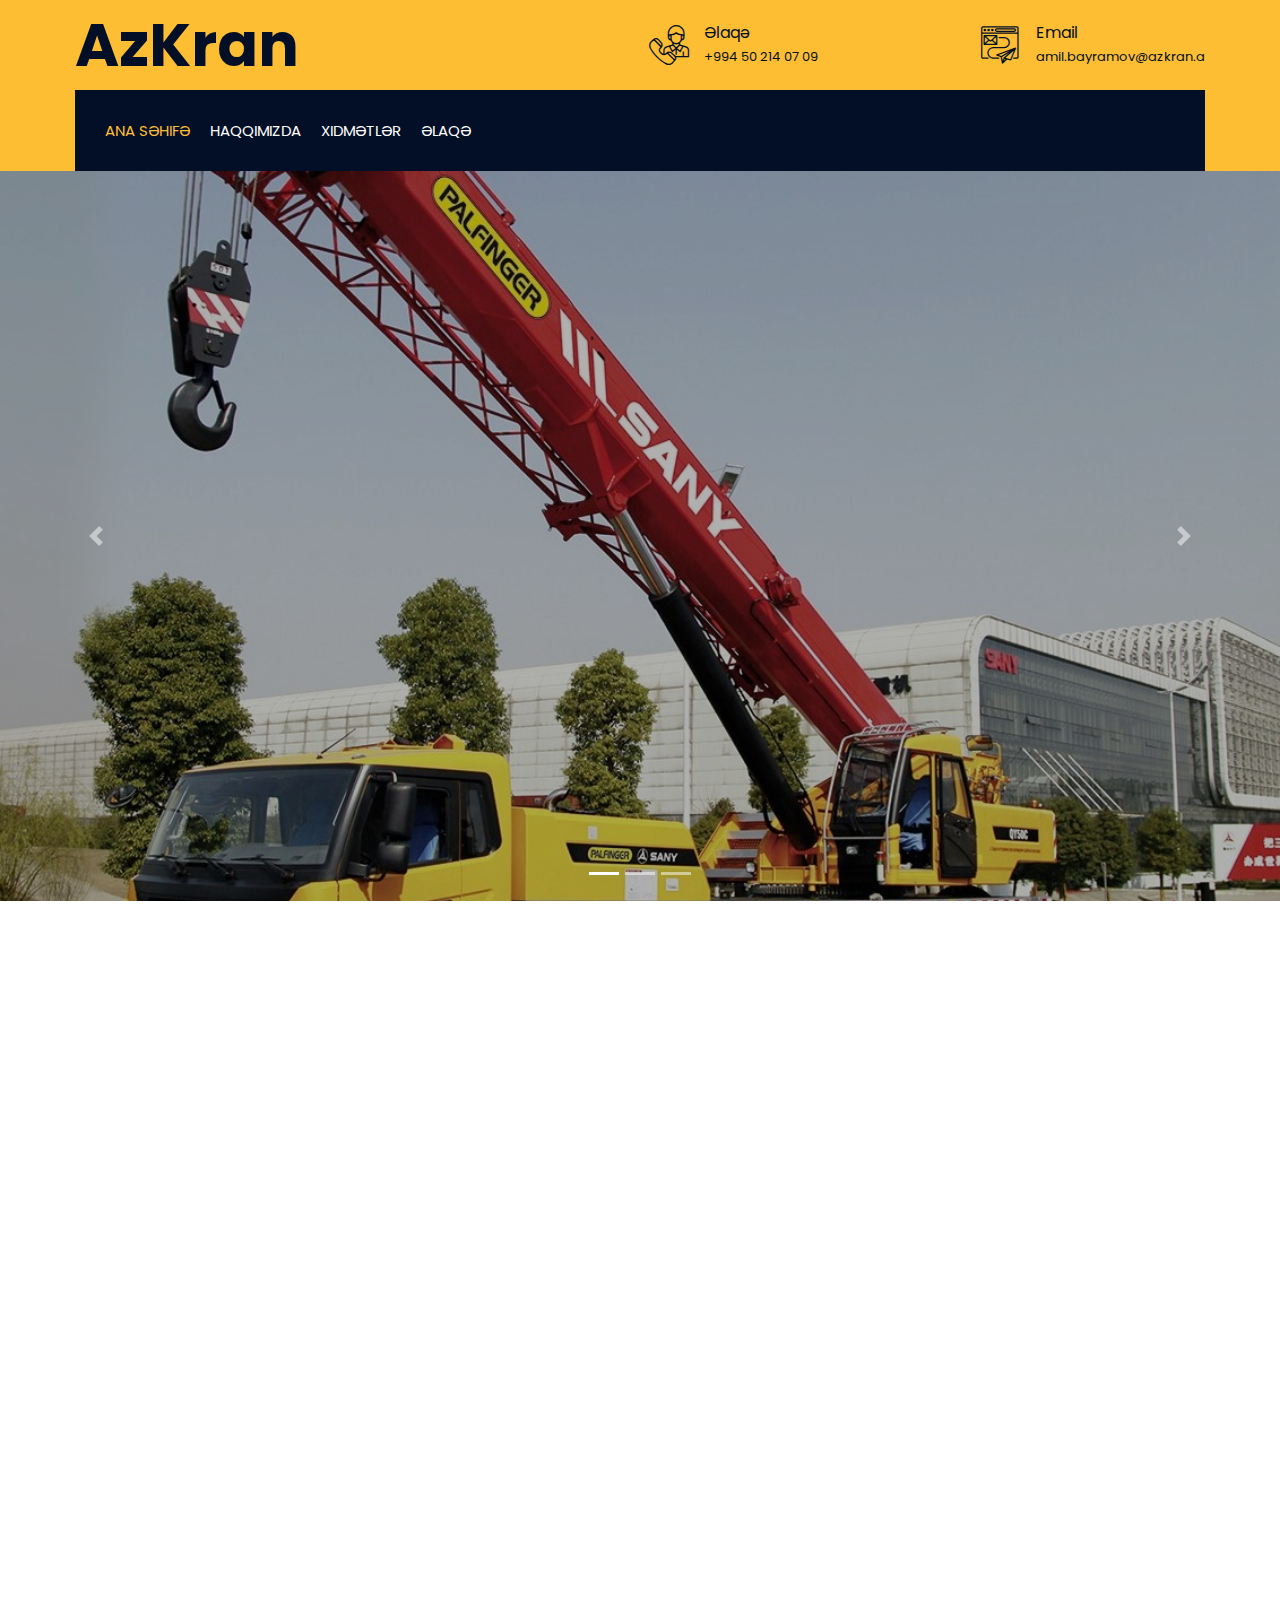
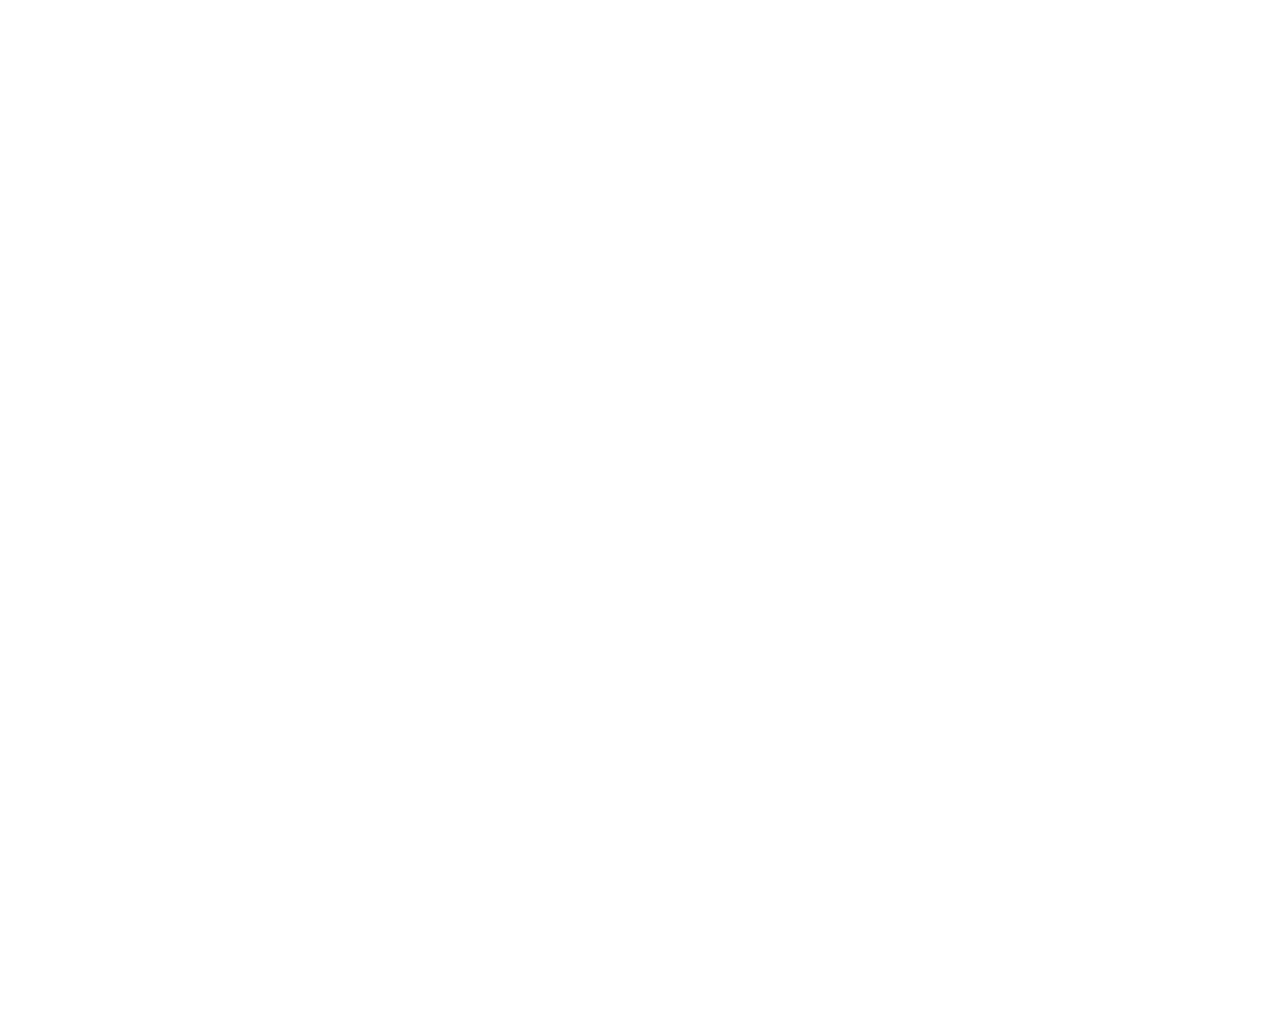
==== index.html @ 923ffbe2 "one and only commit" ====
<!DOCTYPE html>
<html lang="en">

<head>
    <meta charset="utf-8">
    <title>AzKran</title>
    <meta content="width=device-width, initial-scale=1.0" name="viewport">
    <meta content="Construction Company Website Template" name="keywords">
    <meta content="Construction Company Website Template" name="description">

    <!-- Favicon -->
    <link href="img/favicon.ico" rel="icon">

    <!-- Google Font -->
    <link href="https://fonts.googleapis.com/css2?family=Poppins:wght@100;200;300;400;500;600;700;800;900&display=swap"
        rel="stylesheet">

    <!-- CSS Libraries -->
    <link href="https://stackpath.bootstrapcdn.com/bootstrap/4.4.1/css/bootstrap.min.css" rel="stylesheet">
    <link href="https://cdnjs.cloudflare.com/ajax/libs/font-awesome/5.10.0/css/all.min.css" rel="stylesheet">
    <link href="lib/flaticon/font/flaticon.css" rel="stylesheet">
    <link href="lib/animate/animate.min.css" rel="stylesheet">
    <link href="lib/owlcarousel/assets/owl.carousel.min.css" rel="stylesheet">
    <link href="lib/lightbox/css/lightbox.min.css" rel="stylesheet">
    <link href="lib/slick/slick.css" rel="stylesheet">
    <link href="lib/slick/slick-theme.css" rel="stylesheet">

    <!-- Template Stylesheet -->
    <link href="css/style.css" rel="stylesheet">
</head>

<body>
    <div class="wrapper">
        <div class="top-bar">
            <div class="container-fluid">
                <div class="row align-items-center">
                    <div class="col-lg-4 col-md-12">
                        <div class="logo">
                            <a href="index.html">
                                <h1>AzKran</h1>
                            </a>
                        </div>
                    </div>
                    <div class="col-lg-8 col-md-7 d-none d-lg-block">
                        <div class="row">

                            <div class="col-6">
                                <div class="top-bar-item">
                                    <div class="top-bar-icon">
                                        <i class="flaticon-call"></i>
                                    </div>
                                    <div class="top-bar-text">
                                        <h3>Əlaqə</h3>
                                        <p>+994 50 214 07 09</p>
                                    </div>
                                </div>
                            </div>
                            <div class="col-6 ">
                                <div class="top-bar-item">
                                    <div class="top-bar-icon">
                                        <i class="flaticon-send-mail"></i>
                                    </div>
                                    <div class="top-bar-text">
                                        <h3>Email</h3>
                                        <p> amil.bayramov@azkran.a</p>
                                    </div>
                                </div>
                            </div>
                        </div>
                    </div>
                </div>
            </div>
        </div>
        <!-- Top Bar End -->

        <!-- Nav Bar Start -->
        <div class="nav-bar">
            <div class="container-fluid">
                <nav class="navbar navbar-expand-lg bg-dark navbar-dark">
                    <a href="#" class="navbar-brand">MENU</a>
                    <button type="button" class="navbar-toggler" data-toggle="collapse" data-target="#navbarCollapse">
                        <span class="navbar-toggler-icon"></span>
                    </button>

                    <div class="collapse navbar-collapse justify-content-between" id="navbarCollapse">
                        <div class="navbar-nav mr-auto">
                            <a href="index.html" class="nav-item nav-link active">Ana səhifə</a>
                            <a href="about.html" class="nav-item nav-link"> Haqqımızda</a>
                            <a href="service.html" class="nav-item nav-link">Xidmətlər</a>
                            <a href="contact.html" class="nav-item nav-link">Əlaqə</a>
                        </div>

                    </div>
                </nav>
            </div>
        </div>
        <!-- Nav Bar End -->


        <!-- Carousel Start -->
        <div id="carousel" class="carousel slide" data-ride="carousel">
            <ol class="carousel-indicators">
                <li data-target="#carousel" data-slide-to="0" class="active"></li>
                <li data-target="#carousel" data-slide-to="1"></li>
                <li data-target="#carousel" data-slide-to="2"></li>
            </ol>
            <div class="carousel-inner">
                <div class="carousel-item active">
                    <img src="img/sany-copy2.jpg" alt="Carousel Image">

                </div>

                <div class="carousel-item">
                    <img src="img/img21.jpg" alt="Carousel Image">

                </div>

                <div class="carousel-item">
                    <img src="img/img10(1).jpg" alt="Carousel Image">

                </div>
            </div>

            <a class="carousel-control-prev" href="#carousel" role="button" data-slide="prev">
                <span class="carousel-control-prev-icon" aria-hidden="true"></span>
                <span class="sr-only">Previous</span>
            </a>
            <a class="carousel-control-next" href="#carousel" role="button" data-slide="next">
                <span class="carousel-control-next-icon" aria-hidden="true"></span>
                <span class="sr-only">Next</span>
            </a>
        </div>
        <!-- Carousel End -->




        <!-- About Start -->
        <div class="about wow fadeInUp" data-wow-delay="0.1s">
            <div class="container">
                <div class="row align-items-center">
                    <div class="col-lg-5 col-md-6">
                        <div class="about-img">
                            <img src="img/img17(2).jpg" alt="Image">
                        </div>
                    </div>
                    <div class="col-lg-7 col-md-6">
                        <div class="section-header text-left">
                            <p>Welcome to Builderz</p>
                            <h2>25 Years Experience</h2>
                        </div>
                        <div class="about-text">
                            <p>
                                Lorem ipsum dolor sit amet, consectetur adipiscing elit. Phasellus nec pretium mi.
                                Curabitur facilisis ornare velit non vulputate. Aliquam metus tortor, auctor id gravida
                                condimentum, viverra quis sem.
                            </p>
                            <p>
                                Lorem ipsum dolor sit amet, consectetur adipiscing elit. Phasellus nec pretium mi.
                                Curabitur facilisis ornare velit non vulputate. Aliquam metus tortor, auctor id gravida
                                condimentum, viverra quis sem. Curabitur non nisl nec nisi scelerisque maximus. Aenean
                                consectetur convallis porttitor. Aliquam interdum at lacus non blandit.
                            </p>
                            <a class="btn" href="">Learn More</a>
                        </div>
                    </div>
                </div>
            </div>
        </div>

        <!-- Testimonial Start -->
        <div class="testimonial wow fadeIn" data-wow-delay="0.1s">
            <div class="container">
                <div class="row">
                    <div class="col-12">
                        <div class="testimonial-slider-nav">

                            <div class="slider-nav"><img src="img/images(5).jfif" alt="Testimonial"></div>
                            <div class="slider-nav"><img src="img/images(6).jfif" alt="Testimonial"></div>
                            <div class="slider-nav"><img src="img/img7(1).jpg" alt="Testimonial"></div>
                            <div class="slider-nav"><img src="img/img8.jfif" alt="Testimonial"></div>
                        </div>
                    </div>
                </div>
                <div class="row">
                    <div class="col-12">
                        <div class="testimonial-slider">

                            <div class="slider-item">
                                <h3>Customer Name</h3>
                                <h4>profession</h4>
                                <p>Lorem ipsum dolor sit amet, consectetur adipiscing elit. Phasellus nec pretium mi.
                                    Curabitur facilisis ornare velit non vulputate. Aliquam metus tortor, auctor id
                                    gravida condimentum, viverra quis sem. Curabitur non nisl nec nisi scelerisque
                                    maximus.</p>
                            </div>
                            <div class="slider-item">
                                <h3>Customer Name</h3>
                                <h4>profession</h4>
                                <p>Lorem ipsum dolor sit amet, consectetur adipiscing elit. Phasellus nec pretium mi.
                                    Curabitur facilisis ornare velit non vulputate. Aliquam metus tortor, auctor id
                                    gravida condimentum, viverra quis sem. Curabitur non nisl nec nisi scelerisque
                                    maximus.</p>
                            </div>
                            <div class="slider-item">
                                <h3>Customer Name</h3>
                                <h4>profession</h4>
                                <p>Lorem ipsum dolor sit amet, consectetur adipiscing elit. Phasellus nec pretium mi.
                                    Curabitur facilisis ornare velit non vulputate. Aliquam metus tortor, auctor id
                                    gravida condimentum, viverra quis sem. Curabitur non nisl nec nisi scelerisque
                                    maximus.</p>
                            </div>
                            <div class="slider-item">
                                <h3>Customer Name</h3>
                                <h4>profession</h4>
                                <p>Lorem ipsum dolor sit amet, consectetur adipiscing elit. Phasellus nec pretium mi.
                                    Curabitur facilisis ornare velit non vulputate. Aliquam metus tortor, auctor id
                                    gravida condimentum, viverra quis sem. Curabitur non nisl nec nisi scelerisque
                                    maximus.</p>
                            </div>
                        </div>
                    </div>
                </div>
            </div>
        </div>
        <!-- Testimonial End -->


        <!-- Footer Start -->
        <div class="footer wow fadeIn" data-wow-delay="0.3s">
            <div class="container">
                <div class="row">
                    <div class="col-md-6 col-lg-6">
                        <div class="footer-contact">
                            <h2>Office Contact</h2>
                            <p><i class="fa fa-map-marker-alt"></i> Ünvan: Albert Aqarunov 7. Baku office centre</p>
                            <p><i class="fa fa-phone-alt"></i> +994 50 214 07 09</p>
                            <p><i class="fa fa-envelope"></i>amil.bayramov@azkran.az</p>
                            <div class="footer-social">
                                <a href=""><i class="fab fa-facebook-f"></i></a>
                                <a href=""><i class="fab fa-instagram"></i></a>
                            </div>
                        </div>
                    </div>

                </div>
            </div>

            <div class="container copyright">
                <div class="row">
                    <div class="col-12">
                        <p style="color: #030f27;" class=" d-flex justify-content-center info text mt-4">© Azkran - 2021
                        </p>
                    </div>

                </div>
            </div>
        </div>
        <!-- Footer End -->

        <a href="#" class="back-to-top"><i class="fa fa-chevron-up"></i></a>
    </div>

    <!-- JavaScript Libraries -->
    <script src="https://code.jquery.com/jquery-3.4.1.min.js"></script>
    <script src="https://stackpath.bootstrapcdn.com/bootstrap/4.4.1/js/bootstrap.bundle.min.js"></script>
    <script src="lib/easing/easing.min.js"></script>
    <script src="lib/wow/wow.min.js"></script>
    <script src="lib/owlcarousel/owl.carousel.min.js"></script>
    <script src="lib/isotope/isotope.pkgd.min.js"></script>
    <script src="lib/lightbox/js/lightbox.min.js"></script>
    <script src="lib/waypoints/waypoints.min.js"></script>
    <script src="lib/counterup/counterup.min.js"></script>
    <script src="lib/slick/slick.min.js"></script>

    <!-- Template Javascript -->
    <script src="js/main.js"></script>
</body>

</html>
---- lib/flaticon/font/flaticon.css ----
/*
  	Flaticon icon font: Flaticon
  	Creation date: 23/08/2020 07:24
  	*/

@font-face {
  font-family: "Flaticon";
  src: url("./Flaticon.eot");
  src: url("./Flaticon.eot?#iefix") format("embedded-opentype"),
       url("./Flaticon.woff2") format("woff2"),
       url("./Flaticon.woff") format("woff"),
       url("./Flaticon.ttf") format("truetype"),
       url("./Flaticon.svg#Flaticon") format("svg");
  font-weight: normal;
  font-style: normal;
}

@media screen and (-webkit-min-device-pixel-ratio:0) {
  @font-face {
    font-family: "Flaticon";
    src: url("./Flaticon.svg#Flaticon") format("svg");
  }
}

[class^="flaticon-"]:before, [class*=" flaticon-"]:before,
[class^="flaticon-"]:after, [class*=" flaticon-"]:after {   
  font-family: Flaticon;
        font-size: 20px;
font-style: normal;
margin-left: 20px;
}

.flaticon-concrete:before { content: "\f100"; }
.flaticon-worker:before { content: "\f101"; }
.flaticon-measure:before { content: "\f102"; }
.flaticon-building:before { content: "\f103"; }
.flaticon-brush:before { content: "\f104"; }
.flaticon-crane:before { content: "\f105"; }
.flaticon-call:before { content: "\f106"; }
.flaticon-calendar:before { content: "\f107"; }
.flaticon-send-mail:before { content: "\f108"; }
.flaticon-address:before { content: "\f109"; }
---- css/style.css ----
/*******************************/
/********* General CSS *********/
/*******************************/
body {
    color: #666666;
    background: #dddddd;
    font-family: 'Poppins', sans-serif;
    font-weight: 400;
}

h1,
h2, 
h3, 
h4,
h5, 
h6 {
    color: #030f27;
}

a {
    color: #666666;
    transition: .3s;
}

a:hover,
a:active,
a:focus {
    color: #fdbe33;
    outline: none;
    text-decoration: none;
}

.btn:focus {
    box-shadow: none;
}

.wrapper {
    position: relative;
    width: 100%;
    max-width: 1366px;
    margin: 0 auto;
    background: #ffffff;
}

.back-to-top {
    position: fixed;
    display: none;
    background: #fdbe33;
    color: #121518;
    width: 44px;
    height: 44px;
    text-align: center;
    line-height: 1;
    font-size: 22px;
    right: 15px;
    bottom: 15px;
    transition: background 0.5s;
    z-index: 9;
}

.back-to-top:hover {
    color: #fdbe33;
    background: #121518;
}

.back-to-top i {
    padding-top: 10px;
}

.btn {
    transition: .3s;
}


/**********************************/
/********** Top Bar CSS ***********/
/**********************************/
.top-bar {
    position: relative;
    height: 90px;
    background: #fdbe33;
}

.top-bar .logo {
    padding: 15px 0;
    text-align: left;
    overflow: hidden;
}

.top-bar .logo h1 {
    margin: 0;
    color: #030f27;
    font-size: 60px;
    line-height: 60px;
    font-weight: 700;
}

.top-bar .logo img {
    max-width: 100%;
    max-height: 60px;
}

.top-bar .top-bar-item {
    display: flex;
    align-items: center;
    justify-content: flex-end;
}

.top-bar .top-bar-icon {
    width: 40px;
    display: flex;
    align-items: center;
    justify-content: center;
}

.top-bar .top-bar-icon [class^="flaticon-"]::before {
    margin: 0;
    color: #030f27;
    font-size: 40px;
}

.top-bar .top-bar-text {
    padding-left: 15px;
}

.top-bar .top-bar-text h3 {
    margin: 0 0 5px 0;
    color: #030f27;
    font-size: 16px;
    font-weight: 400;
}

.top-bar .top-bar-text p {
    margin: 0;
    color: #030f27;
    font-size: 13px;
    font-weight: 400;
}

@media (min-width: 992px) {
    .top-bar {
        padding: 0 60px;
    }
}

@media (max-width: 991.98px) {
    .top-bar .logo {
        text-align: center;
    }
}


/**********************************/
/*********** Nav Bar CSS **********/
/**********************************/
.nav-bar {
    position: relative;
    background: #fdbe33;
    transition: .3s;
}

.nav-bar .container-fluid {
    padding: 0;
}

.nav-bar.nav-sticky {
    position: fixed;
    top: 0;
    width: 100%;
    max-width: 1366px;
    box-shadow: 0 2px 5px rgba(0, 0, 0, .3);
    z-index: 999;
}

.nav-bar .navbar {
    height: 100%;
    background: #030f27 !important;
}

.navbar-dark .navbar-nav .nav-link,
.navbar-dark .navbar-nav .nav-link:focus,
.navbar-dark .navbar-nav .nav-link:hover,
.navbar-dark .navbar-nav .nav-link.active {
    padding: 10px 10px 8px 10px;
    color: #ffffff;
}

.navbar-dark .navbar-nav .nav-link:hover,
.navbar-dark .navbar-nav .nav-link.active {
    color: #fdbe33;
    transition: none;
}

.nav-bar .dropdown-menu {
    margin-top: 0;
    border: 0;
    border-radius: 0;
    background: #f8f9fa;
}

.nav-bar .btn {
    color: #ffffff;
    border: 2px solid #ffffff;
    border-radius: 0;
}

.nav-bar .btn:hover {
    color: #030f27;
    background: #fdbe33;
    border-color: #fdbe33;
}

@media (min-width: 992px) {
    .nav-bar {
        padding: 0 75px;
    }
    
    .nav-bar.nav-sticky {
        padding: 0;
    }
    
    .nav-bar .navbar {
        padding: 20px;
    }
    
    .nav-bar .navbar-brand {
        display: none;
    }
    
    .nav-bar a.nav-link {
        padding: 8px 15px;
        font-size: 15px;
        text-transform: uppercase;
    }
}

@media (max-width: 991.98px) {
    .nav-bar .navbar {
        padding: 15px;
    }
    
    .nav-bar a.nav-link {
        padding: 5px;
    }
    
    .nav-bar .dropdown-menu {
        box-shadow: none;
    }
    
    .nav-bar .btn {
        display: none;
    }
}


/*******************************/
/******** Carousel CSS *********/
/*******************************/
.carousel {
    position: relative;
    width: 100%;
    height: calc(100vh - 170px);
    min-height: 400px;
    margin: 0 auto;
    text-align: center;
    overflow: hidden;
}

.carousel .carousel-inner,
.carousel .carousel-item {
    position: relative;
    width: 100%;
    height: 100%;
}

.carousel .carousel-item img {
    width: 100%;
    height: 100%;
    object-fit: cover;
}

.carousel .carousel-item::after {
    position: absolute;
    content: "";
    width: 100%;
    height: 100%;
    top: 0;
    left: 0;
    background: rgba(0, 0, 0, .3);
    z-index: 1;
}

.carousel .carousel-caption {
    position: absolute;
    top: 0;
    bottom: 0;
    display: flex;
    align-items: center;
    justify-content: center;
    flex-direction: column;
    height: calc(100vh - 170px);
    min-height: 400px;
}

.carousel .carousel-caption p {
    color: #ffffff;
    font-size: 30px;
    margin-bottom: 15px;
    letter-spacing: 1px;
}

.carousel .carousel-caption h1 {
    color: #ffffff;
    font-size: 60px;
    font-weight: 700;
    margin-bottom: 35px;
}

.carousel .carousel-caption .btn {
    padding: 15px 35px;
    font-size: 18px;
    font-weight: 500;
    letter-spacing: 1px;
    text-transform: uppercase;
    color: #ffffff;
    background: transparent;
    border: 2px solid #ffffff;
    border-radius: 0;
    transition: .3s;
}

.carousel .carousel-caption .btn:hover {
    color: #030f27;
    background: #fdbe33;
    border-color: #fdbe33;
}

@media (max-width: 767.98px) {
    .carousel .carousel-caption h1 {
        font-size: 40px;
        font-weight: 700;
    }
    
    .carousel .carousel-caption p {
        font-size: 20px;
    }
    
    .carousel .carousel-caption .btn {
        padding: 12px 30px;
        font-size: 18px;
        font-weight: 500;
        letter-spacing: 0;
    }
}

@media (max-width: 575.98px) {
    .carousel .carousel-caption h1 {
        font-size: 30px;
        font-weight: 500;
    }
    
    .carousel .carousel-caption p {
        font-size: 16px;
    }
    
    .carousel .carousel-caption .btn {
        padding: 10px 25px;
        font-size: 16px;
        font-weight: 400;
        letter-spacing: 0;
    }
}

.carousel .animated {
    -webkit-animation-duration: 1.5s;
    animation-duration: 1.5s;
}


/*******************************/
/******* Page Header CSS *******/
/*******************************/
.page-header {
    position: relative;
    margin-bottom: 45px;
    padding: 90px 0;
    text-align: center;
    background: #fdbe33;
}

.page-header h2 {
    position: relative;
    color: #030f27;
    font-size: 60px;
    font-weight: 700;
    margin-bottom: 20px;
    padding-bottom: 5px;
}

.page-header h2::after {
    position: absolute;
    content: "";
    width: 100px;
    height: 2px;
    left: calc(50% - 50px);
    bottom: 0;
    background: #030f27;
}

.page-header a {
    position: relative;
    padding: 0 12px;
    font-size: 22px;
    color: #030f27;
}

.page-header a:hover {
    color: #ffffff;
}

.page-header a::after {
    position: absolute;
    content: "/";
    width: 8px;
    height: 8px;
    top: -2px;
    right: -7px;
    text-align: center;
    color: #121518;
}

.page-header a:last-child::after {
    display: none;
}

@media (max-width: 991.98px) {
    .page-header {
        padding: 60px 0;
    }
    
    .page-header h2 {
        font-size: 45px;
    }
    
    .page-header a {
        font-size: 20px;
    }
}

@media (max-width: 767.98px) {
    .page-header {
        padding: 45px 0;
    }
    
    .page-header h2 {
        font-size: 35px;
    }
    
    .page-header a {
        font-size: 18px;
    }
}


/*******************************/
/******* Section Header ********/
/*******************************/
.section-header {
    position: relative;
    width: 100%;
    margin-bottom: 45px;
}

.section-header p {
    color: #fdbe33;
    font-size: 18px;
    font-weight: 600;
    margin-bottom: 5px;
}

.section-header h2 {
    margin: 0;
    position: relative;
    font-size: 50px;
    font-weight: 700;
}

@media (max-width: 767.98px) {
    .section-header h2 {
        font-size: 30px;
    }
}


/*******************************/
/********* Feature CSS *********/
/*******************************/
.feature {
    position: relative;
    margin-bottom: 45px;
}

.feature .col-md-12 {
    background: #030f27;
}
    
.feature .col-md-12:nth-child(2n) {
    color: #030f27;
    background: #fdbe33;
}

.feature .feature-item {
    min-height: 250px;
    padding: 30px;
    display: flex;
    align-items: center;
    justify-content: flex-start;
}

.feature .feature-icon {
    position: relative;
    width: 60px;
    display: flex;
    align-items: center;
    justify-content: center;
}

.feature .feature-icon::before {
    position: absolute;
    content: "";
    width: 80px;
    height: 80px;
    top: -20px;
    left: -10px;
    border: 2px dotted #ffffff;
    border-radius: 60px;
    z-index: 1;
}

.feature .feature-icon::after {
    position: absolute;
    content: "";
    width: 79px;
    height: 79px;
    top: -18px;
    left: -9px;
    background: #030f27;
    border-radius: 60px;
    z-index: 2;
}

.feature .col-md-12:nth-child(2n) .feature-icon::after {
    background: #fdbe33;
}

.feature .feature-icon [class^="flaticon-"]::before {
    position: relative;
    margin: 0;
    color: #fdbe33;
    font-size: 60px;
    line-height: 60px;
    z-index: 3;
}

.feature .feature-text {
    padding-left: 30px;
}

.feature .feature-text h3 {
    margin: 0 0 10px 0;
    color: #fdbe33;
    font-size: 25px;
    font-weight: 600;
}

.feature .feature-text p {
    margin: 0;
    color: #fdbe33;
    font-size: 18px;
    font-weight: 400;
}

.feature .col-md-12:nth-child(2n) [class^="flaticon-"]::before,
.feature .col-md-12:nth-child(2n) h3,
.feature .col-md-12:nth-child(2n) p {
    color: #030f27;
}


/*******************************/
/********** About CSS **********/
/*******************************/
.about {
    position: relative;
    width: 100%;
    padding: 45px 0;
}

.about .section-header {
    margin-bottom: 30px;
}

.about .about-img {
    position: relative;
    height: 100%;
}

.about .about-img img {
    width: 100%;
    height: 100%;
    object-fit: cover;
}

.about .about-text p {
    font-size: 16px;
}

.about .about-text a.btn {
    position: relative;
    margin-top: 15px;
    padding: 15px 35px;
    font-size: 16px;
    font-weight: 500;
    letter-spacing: 1px;
    color: #030f27;
    border-radius: 0;
    background: #fdbe33;
    transition: .3s;
}

.about .about-text a.btn:hover {
    color: #fdbe33;
    background: #030f27;
}

@media (max-width: 767.98px) {
    .about .about-img {
        margin-bottom: 30px;
        height: auto;
    }
}


/*******************************/
/********** Fact CSS ***********/
/*******************************/
.fact {
    position: relative;
    width: 100%;
    padding: 45px 0;
}

.fact .col-6 {
    display: flex;
    align-items: flex-start;
}

.fact .fact-icon {
    position: relative;
    margin: 7px 15px 0 15px;
    width: 60px;
    display: flex;
    align-items: center;
    justify-content: center;
}

.fact .fact-icon [class^="flaticon-"]::before {
    margin: 0;
    font-size: 60px;
    line-height: 60px;
    background-image: linear-gradient(#ffffff, #fdbe33);
    -webkit-background-clip: text;
    -webkit-text-fill-color: transparent;
}

.fact .fact-right .fact-icon [class^="flaticon-"]::before {
    background-image: linear-gradient(#ffffff, #030f27);
}

.fact .fact-left,
.fact .fact-right {
    padding-top: 60px;
    padding-bottom: 60px;
}

.fact .fact-text h2 {
    font-size: 35px;
    font-weight: 700;
}

.fact .fact-text p {
    margin: 0;
    font-size: 16px;
    font-weight: 600;
    text-transform: uppercase;
}

.fact .fact-left {
    color: #fdbe33;
    background: #030f27;
}

.fact .fact-right {
    color: #030f27;
    background: #fdbe33;
}

.fact .fact-left h2 {
    color: #fdbe33;
}


/*******************************/
/********* Service CSS *********/
/*******************************/
.service {
    position: relative;
    width: 100%;
    padding: 45px 0 15px 0;
}

.service .service-item {
    position: relative;
    width: 100%;
    text-align: center;
    margin-bottom: 30px;
}

.service .service-img {
    position: relative;
    overflow: hidden;
}

.service .service-img img {
    width: 100%;
}

.service .service-overlay {
    position: absolute;
    width: 100%;
    height: 100%;
    top: 0;
    left: 0;
    padding: 30px;
    display: flex;
    align-items: center;
    justify-content: center;
    background: rgba(3, 15, 39, .7);
    transition: .5s;
    opacity: 0;
}

.service .service-item:hover .service-overlay {
    opacity: 1;
}

.service .service-overlay p {
    margin: 0;
    color: #ffffff;
}

.service .service-text {
    display: flex;
    align-items: center;
    height: 60px;
    background: #030f27;
    overflow: hidden;
    white-space: nowrap;
    text-overflow: ellipsis;
}

.service .service-text h3 {
    margin: 0;
    padding: 0 15px 0 25px;
    width: calc(100% - 60px);
    font-size: 20px;
    font-weight: 700;
    color: #fdbe33;
    text-align: left;
    overflow: hidden;
    white-space: nowrap;
    text-overflow: ellipsis;
}

.service .service-item a.btn {
    width: 60px;
    height: 60px;
    padding: 3px 0 0 3px;
    display: flex;
    align-items: center;
    justify-content: center;
    font-size: 60px;
    line-height: 60px;
    font-weight: 100;
    color: #030f27;
    background: #fdbe33;
    border-radius: 0;
    transition: .3s;
}

.service .service-item:hover a.btn {
    color: #ffffff;
}


/*******************************/
/********** Video CSS **********/
/*******************************/
.video {
    position: relative;
    margin: 45px 0;
    height: 100%;
    min-height: 500px;
    background: linear-gradient(rgba(3, 15, 39, .9), rgba(3, 15, 39, .9)), url(../img/carousel-1.jpg);
    background-attachment: fixed;
    background-position: center;
    background-repeat: no-repeat;
    background-size: cover;
}

.video .btn-play {
    position: absolute;
    z-index: 1;
    top: 50%;
    left: 50%;
    transform: translateX(-50%) translateY(-50%);
    box-sizing: content-box;
    display: block;
    width: 32px;
    height: 44px;
    border-radius: 50%;
    border: none;
    outline: none;
    padding: 18px 20px 18px 28px;
}

.video .btn-play:before {
    content: "";
    position: absolute;
    z-index: 0;
    left: 50%;
    top: 50%;
    transform: translateX(-50%) translateY(-50%);
    display: block;
    width: 100px;
    height: 100px;
    background: #fdbe33;
    border-radius: 50%;
    animation: pulse-border 1500ms ease-out infinite;
}

.video .btn-play:after {
    content: "";
    position: absolute;
    z-index: 1;
    left: 50%;
    top: 50%;
    transform: translateX(-50%) translateY(-50%);
    display: block;
    width: 100px;
    height: 100px;
    background: #fdbe33;
    border-radius: 50%;
    transition: all 200ms;
}

.video .btn-play:hover:after {
    background-color: darken(#fdbe33, 10%);
}

.video .btn-play img {
    position: relative;
    z-index: 3;
    max-width: 100%;
    width: auto;
    height: auto;
}

.video .btn-play span {
    display: block;
    position: relative;
    z-index: 3;
    width: 0;
    height: 0;
    border-left: 32px solid #030f27;
    border-top: 22px solid transparent;
    border-bottom: 22px solid transparent;
}

@keyframes pulse-border {
  0% {
    transform: translateX(-50%) translateY(-50%) translateZ(0) scale(1);
    opacity: 1;
  }
  100% {
    transform: translateX(-50%) translateY(-50%) translateZ(0) scale(1.5);
    opacity: 0;
  }
}

#videoModal .modal-dialog {
    position: relative;
    max-width: 800px;
    margin: 60px auto 0 auto;
}

#videoModal .modal-body {
    position: relative;
    padding: 0px;
}

#videoModal .close {
    position: absolute;
    width: 30px;
    height: 30px;
    right: 0px;
    top: -30px;
    z-index: 999;
    font-size: 30px;
    font-weight: normal;
    color: #ffffff;
    background: #000000;
    opacity: 1;
}


/*******************************/
/*********** Team CSS **********/
/*******************************/
.team {
    position: relative;
    width: 100%;
    padding: 45px 0 15px 0;
}

.team .team-item {
    position: relative;
    margin-bottom: 30px;
    overflow: hidden;
}

.team .team-img {
    position: relative;
}

.team .team-img img {
    width: 100%;
}

.team .team-text {
    position: relative;
    padding: 25px 15px;
    text-align: center;
    background: #030f27;
    transition: .5s;
}

.team .team-text h2 {
    font-size: 20px;
    font-weight: 600;
    color: #fdbe33;
    transition: .5s;
}

.team .team-text p {
    margin: 0;
    color: #ffffff;
}

.team .team-item:hover .team-text {
    background: #fdbe33;
}

.team .team-item:hover .team-text h2 {
    color: #030f27;
    letter-spacing: 1px;
}

.team .team-social {
    position: absolute;
    width: 100px;
    top: 0;
    left: -50px;
    display: flex;
    flex-direction: column;
    font-size: 0;
}

.team .team-social a {
    position: relative;
    left: 0;
    width: 50px;
    height: 50px;
    display: flex;
    align-items: center;
    justify-content: center;
    font-size: 18px;
    color: #ffffff;
}

.team .team-item:hover .team-social a:first-child {
    background: #00acee;
    left: 50px;
    transition: .3s 0s;
}

.team .team-item:hover .team-social a:nth-child(2) {
    background: #3b5998;
    left: 50px;
    transition: .3s .1s;
}

.team .team-item:hover .team-social a:nth-child(3) {
    background: #0e76a8;
    left: 50px;
    transition: .3s .2s;
}

.team .team-item:hover .team-social a:nth-child(4) {
    background: #3f729b;
    left: 50px;
    transition: .3s .3s;
}


/*******************************/
/*********** FAQs CSS **********/
/*******************************/
.faqs {
    position: relative;
    width: 100%;
    padding: 45px 0;
}

.faqs .row {
    position: relative;
}

.faqs .row::after {
    position: absolute;
    content: "";
    width: 1px;
    height: 100%;
    top: 0;
    left: calc(50% - .5px);
    background: #fdbe33;
}

.faqs #accordion-1 {
    padding-right: 15px;
}

.faqs #accordion-2 {
    padding-left: 15px;
}

@media(max-width: 767.98px) {
    .faqs .row::after {
        display: none;
    }
    
    .faqs #accordion-1,
    .faqs #accordion-2 {
        padding: 0;
    }
    
    .faqs #accordion-2 {
        padding-top: 15px;
    }
}

.faqs .card {
    margin-bottom: 15px;
    border: none;
    border-radius: 0;
}

.faqs .card:last-child {
    margin-bottom: 0;
}

.faqs .card-header {
    padding: 0;
    border: none;
    background: #ffffff;
}

.faqs .card-header a {
    display: block;
    padding: 10px 25px;
    width: 100%;
    color: #121518;
    font-size: 16px;
    line-height: 40px;
    border: 1px solid rgba(0, 0, 0, .1);
    transition: .5s;
}

.faqs .card-header [data-toggle="collapse"][aria-expanded="true"] {
    background: #fdbe33;
}

.faqs .card-header [data-toggle="collapse"]:after {
    font-family: 'font Awesome 5 Free';
    content: "\f067";
    float: right;
    color: #fdbe33;
    font-size: 12px;
    font-weight: 900;
    transition: .5s;
}

.faqs .card-header [data-toggle="collapse"][aria-expanded="true"]:after {
    font-family: 'font Awesome 5 Free';
    content: "\f068";
    float: right;
    color: #030f27;
    font-size: 12px;
    font-weight: 900;
    transition: .5s;
}

.faqs .card-body {
    padding: 20px 25px;
    font-size: 16px;
    background: #ffffff;
    border: 1px solid rgba(0, 0, 0, .1);
    border-top: none;
}


/*******************************/
/******* Testimonial CSS *******/
/*******************************/
.testimonial {
    position: relative;
    margin: 45px 0;
    padding: 90px 0;
    text-align: center;
    background: linear-gradient(rgba(3, 15, 39, .9), rgba(3, 15, 39, .9)), url(../img/carousel-1.jpg);
    background-attachment: fixed;
    background-position: center;
    background-repeat: no-repeat;
    background-size: cover;
}

.testimonial .container {
    max-width: 760px;
}

.about-page .testimonial {
    padding-bottom: 90px;
}

.testimonial .testimonial-slider-nav {
    position: relative;
    width: 300px;
    margin: 0 auto;
}

.testimonial .testimonial-slider-nav .slick-slide {
    position: relative;
    opacity: 0;
    transition: .5s;
}

.testimonial .testimonial-slider-nav .slick-active {
    opacity: 1;
    transform: scale(1.3);
}

.testimonial .testimonial-slider-nav .slick-center {
    transform: scale(1.8);
    z-index: 1;
}

.testimonial .testimonial-slider-nav .slick-slide img {
    position: relative;
    display: block;
    margin-top: 37px;
    width: 100%;
    height: auto;
    border-radius: 100px;
}

.testimonial .testimonial-slider {
    position: relative;
    margin-top: 15px;
    padding-top: 50px;
}

.testimonial .testimonial-slider::before {
    position: absolute;
    content: "";
    width: 60px;
    height: 50px;
    top: 0;
    left: calc(50% - 30px);
    background: url(../img/quote.png) top center no-repeat;
}

.testimonial .testimonial-slider h3 {
    color: #fdbe33;
    font-size: 22px;
    font-weight: 700;
}

.testimonial .testimonial-slider h4 {
    font-size: 14px;
    font-weight: 300;
    color: #ffffff;
    font-style: italic;
    margin-bottom: 10px;
}

.testimonial .testimonial-slider p {
    color: #ffffff;
    font-size: 16px;
    font-weight: 300;
    margin: 0;
}


/*******************************/
/*********** Blog CSS **********/
/*******************************/
.blog {
    position: relative;
    width: 100%;
    padding: 45px 0 15px 0;
}

.blog .blog-item {
    position: relative;
    width: 100%;
    text-align: center;
    margin-bottom: 30px;
}

.blog .blog-img {
    position: relative;
    overflow: hidden;
}

.blog .blog-img img {
    width: 100%;
}

.blog .blog-title {
    display: flex;
    align-items: center;
    height: 60px;
    background: #030f27;
    overflow: hidden;
    white-space: nowrap;
    text-overflow: ellipsis;
}

.blog .blog-title h3 {
    margin: 0;
    padding: 0 15px 0 25px;
    width: calc(100% - 60px);
    font-size: 18px;
    font-weight: 700;
    color: #fdbe33;
    text-align: left;
    overflow: hidden;
    white-space: nowrap;
    text-overflow: ellipsis;
}

.blog .blog-title a.btn {
    width: 60px;
    height: 60px;
    padding: 3px 0 0 3px;
    display: flex;
    align-items: center;
    justify-content: center;
    font-size: 60px;
    line-height: 60px;
    font-weight: 100;
    color: #030f27;
    background: #fdbe33;
    border-radius: 0;
    transition: .3s;
}

.blog .blog-item:hover a.btn {
    color: #ffffff;
}

.blog .blog-meta {
    position: relative;
    padding: 25px 0 10px 0;
    background: #f3f6ff;
}

.blog .blog-meta::after {
    position: absolute;
    content: "";
    width: 100px;
    height: 1px;
    left: calc(50% - 50px);
    bottom: 0;
    background: #fdbe33;
}

.blog .blog-meta p {
    display: inline-block;
    margin: 0;
    padding: 0 3px;
    font-size: 14px;
    font-weight: 300;
    font-style: italic;
    color: #666666;
}

.blog .blog-meta p a {
    margin-left: 5px;
    font-style: normal;
}

.blog .blog-text {
    padding: 10px 25px 25px 25px;
    background: #f3f6ff;
}

.blog .blog-text p {
    margin: 0;
    font-size: 16px;
}

.blog .pagination .page-link {
    color: #030f27;
    border-radius: 0;
    border-color: #fdbe33;
}

.blog .pagination .page-link:hover,
.blog .pagination .page-item.active .page-link {
    color: #fdbe33;
    background: #030f27;
}

.blog .pagination .disabled .page-link {
    color: #999999;
}


/*******************************/
/******* Single Post CSS *******/
/*******************************/
.single {
    position: relative;
    padding: 45px 0;
}

.single .single-content {
    position: relative;
    margin-bottom: 30px;
    overflow: hidden;
}

.single .single-content img {
    margin-bottom: 20px;
    width: 100%;
}

.single .single-tags {
    margin: -5px -5px 41px -5px;
    font-size: 0;
}

.single .single-tags a {
    margin: 5px;
    display: inline-block;
    padding: 7px 15px;
    font-size: 14px;
    font-weight: 400;
    color: #666666;
    border: 1px solid #dddddd;
}

.single .single-tags a:hover {
    color: #fdbe33;
    background: #030f27;
}

.single .single-bio {
    margin-bottom: 45px;
    padding: 30px;
    background: #f3f6ff;
    display: flex;
}

.single .single-bio-img {
    width: 100%;
    max-width: 100px;
}

.single .single-bio-img img {
    width: 100%;
}

.single .single-bio-text {
    padding-left: 30px;
}

.single .single-bio-text h3 {
    font-size: 20px;
    font-weight: 700;
}

.single .single-bio-text p {
    margin: 0;
}

.single .single-related {
    margin-bottom: 45px;
}

.single .single-related h2 {
    font-size: 30px;
    font-weight: 700;
    margin-bottom: 25px;
}

.single .related-slider {
    position: relative;
    margin: 0 -15px;
    width: calc(100% + 30px);
}

.single .related-slider .post-item {
    margin: 0 15px;
}

.single .post-item {
    display: flex;
    align-items: center;
    margin-bottom: 15px;
}

.single .post-item .post-img {
    width: 100%;
    max-width: 80px;
}

.single .post-item .post-img img {
    width: 100%;
}

.single .post-item .post-text {
    padding-left: 15px;
}

.single .post-item .post-text a {
    font-size: 16px;
    font-weight: 400;
}

.single .post-item .post-meta {
    display: flex;
    margin-top: 8px;
}

.single .post-item .post-meta p {
    display: inline-block;
    margin: 0;
    padding: 0 3px;
    font-size: 14px;
    font-weight: 300;
    font-style: italic;
}

.single .post-item .post-meta p a {
    margin-left: 5px;
    font-size: 14px;
    font-weight: 300;
    font-style: normal;
}

.single .related-slider .owl-nav {
    position: absolute;
    width: 90px;
    top: -55px;
    right: 15px;
    display: flex;
}

.single .related-slider .owl-nav .owl-prev,
.single .related-slider .owl-nav .owl-next {
    margin-left: 15px;
    width: 30px;
    height: 30px;
    display: flex;
    align-items: center;
    justify-content: center;
    color: #030f27;
    background: #fdbe33;
    font-size: 16px;
    transition: .3s;
}

.single .related-slider .owl-nav .owl-prev:hover,
.single .related-slider .owl-nav .owl-next:hover {
    color: #fdbe33;
    background: #030f27;
}

.single .single-comment {
    position: relative;
    margin-bottom: 45px;
}

.single .single-comment h2 {
    font-size: 30px;
    font-weight: 700;
    margin-bottom: 25px;
}

.single .comment-list {
    list-style: none;
    padding: 0;
}

.single .comment-child {
    list-style: none;
}

.single .comment-body {
    display: flex;
    margin-bottom: 30px;
}

.single .comment-img {
    width: 60px;
}

.single .comment-img img {
    width: 100%;
}

.single .comment-text {
    padding-left: 15px;
    width: calc(100% - 60px);
}

.single .comment-text h3 {
    font-size: 18px;
    font-weight: 600;
    margin-bottom: 3px;
}

.single .comment-text span {
    display: block;
    font-size: 14px;
    font-weight: 300;
    margin-bottom: 5px;
}

.single .comment-text .btn {
    padding: 3px 10px;
    font-size: 14px;
    color: #030f27;
    background: #dddddd;
    border-radius: 0;
}

.single .comment-text .btn:hover {
    background: #fdbe33;
}

.single .comment-form {
    position: relative;
}

.single .comment-form h2 {
    font-size: 30px;
    font-weight: 700;
    margin-bottom: 25px;
}

.single .comment-form form {
    padding: 30px;
    background: #f3f6ff;
}

.single .comment-form form .form-group:last-child {
    margin: 0;
}

.single .comment-form input,
.single .comment-form textarea {
    border-radius: 0;
}

.single .comment-form .btn {
    padding: 15px 30px;
    color: #030f27;
    background: #fdbe33;
}

.single .comment-form .btn:hover {
    color: #fdbe33;
    background: #030f27;
}


/**********************************/
/*********** Sidebar CSS **********/
/**********************************/
.sidebar {
    position: relative;
    width: 100%;
}

@media(max-width: 991.98px) {
    .sidebar {
        margin-top: 45px;
    }
}

.sidebar .sidebar-widget {
    position: relative;
    margin-bottom: 45px;
}

.sidebar .sidebar-widget .widget-title {
    position: relative;
    margin-bottom: 30px;
    padding-bottom: 5px;
    font-size: 30px;
    font-weight: 700;
}

.sidebar .sidebar-widget .widget-title::after {
    position: absolute;
    content: "";
    width: 60px;
    height: 2px;
    bottom: 0;
    left: 0;
    background: #fdbe33;
}

.sidebar .sidebar-widget .search-widget {
    position: relative;
}

.sidebar .search-widget input {
    height: 50px;
    border: 1px solid #dddddd;
    border-radius: 0;
}

.sidebar .search-widget input:focus {
    box-shadow: none;
}

.sidebar .search-widget .btn {
    position: absolute;
    top: 6px;
    right: 15px;
    height: 40px;
    padding: 0;
    font-size: 25px;
    color: #fdbe33;
    background: none;
    border-radius: 0;
    border: none;
    transition: .3s;
}

.sidebar .search-widget .btn:hover {
    color: #030f27;
}

.sidebar .sidebar-widget .recent-post {
    position: relative;
}

.sidebar .sidebar-widget .tab-post {
    position: relative;
}

.sidebar .tab-post .nav.nav-pills .nav-link {
    color: #fdbe33;
    background: #030f27;
    border-radius: 0;
}

.sidebar .tab-post .nav.nav-pills .nav-link:hover,
.sidebar .tab-post .nav.nav-pills .nav-link.active {
    color: #030f27;
    background: #fdbe33;
}

.sidebar .tab-post .tab-content {
    padding: 15px 0 0 0;
    background: transparent;
}

.sidebar .tab-post .tab-content .container {
    padding: 0;
}

.sidebar .sidebar-widget .category-widget {
    position: relative;
}

.sidebar .category-widget ul {
    margin: 0;
    padding: 0;
    list-style: none;
}

.sidebar .category-widget ul li {
    margin: 0 0 12px 22px; 
}

.sidebar .category-widget ul li:last-child {
    margin-bottom: 0; 
}

.sidebar .category-widget ul li a {
    display: inline-block;
    line-height: 23px;
}

.sidebar .category-widget ul li::before {
    position: absolute;
    content: '\f105';
    font-family: 'Font Awesome 5 Free';
    font-weight: 900;
    color: #fdbe33;
    left: 1px;
}

.sidebar .category-widget ul li span {
    display: inline-block;
    float: right;
}

.sidebar .sidebar-widget .tag-widget {
    position: relative;
    margin: -5px -5px;
}

.single .tag-widget a {
    margin: 5px;
    display: inline-block;
    padding: 7px 15px;
    font-size: 14px;
    font-weight: 400;
    color: #666666;
    border: 1px solid #dddddd;
}

.single .tag-widget a:hover {
    color: #fdbe33;
    background: #030f27;
}

.sidebar .image-widget {
    display: block;
    width: 100%;
    overflow: hidden;
}

.sidebar .image-widget img {
    max-width: 100%;
    transition: .3s;
}

.sidebar .image-widget img:hover {
    transform: scale(1.1);
}


/*******************************/
/******** Portfolio CSS ********/
/*******************************/
.portfolio {
    position: relative;
    padding: 45px 0;
}

.portfolio #portfolio-flters {
    padding: 0;
    margin: -15px 0 25px 0;
    list-style: none;
    font-size: 0;
    text-align: center;
}

.portfolio #portfolio-flters li,
.portfolio .load-more .btn {
    cursor: pointer;
    display: inline-block;
    margin: 5px;
    padding: 8px 15px;
    color: #030f27;
    font-size: 14px;
    font-weight: 500;
    text-transform: uppercase;
    border-radius: 0;
    background: #fdbe33;
    border: none;
    transition: .3s;
}

.portfolio #portfolio-flters li:hover,
.portfolio #portfolio-flters li.filter-active {
    background: #030f27;
    color: #fdbe33;
}

.portfolio .load-more {
    text-align: center;
}

.portfolio .load-more .btn {
    padding: 15px 35px;
    font-size: 16px;
    transition: .3s;
}

.portfolio .load-more .btn:hover {
    color: #fdbe33;
    background: #030f27;
}

.portfolio .portfolio-warp {
    position: relative;
    width: 100%;
    text-align: center;
    margin-bottom: 30px;
}

.portfolio .portfolio-img {
    position: relative;
    overflow: hidden;
}

.portfolio .portfolio-img img {
    width: 100%;
    transition: .3s;
}

.portfolio .portfolio-item:hover img {
    transform: scale(1.1);
}

.portfolio .portfolio-overlay {
    position: absolute;
    width: 100%;
    height: 100%;
    top: 0;
    left: 0;
    padding: 30px;
    display: flex;
    align-items: center;
    justify-content: center;
    background: rgba(3, 15, 39, .7);
    transition: .5s;
    opacity: 0;
}

.portfolio .portfolio-warp:hover .portfolio-overlay {
    opacity: 1;
}

.portfolio .portfolio-overlay p {
    margin: 0;
    color: #ffffff;
}

.portfolio .portfolio-text {
    display: flex;
    align-items: center;
    height: 60px;
    background: #030f27;
    overflow: hidden;
    white-space: nowrap;
    text-overflow: ellipsis;
}

.portfolio .portfolio-text h3 {
    margin: 0;
    padding: 0 15px 0 25px;
    width: calc(100% - 60px);
    font-size: 20px;
    font-weight: 700;
    color: #fdbe33;
    text-align: center;
    overflow: hidden;
    white-space: nowrap;
    text-overflow: ellipsis;
}

.portfolio .portfolio-warp a.btn {
    width: 60px;
    height: 60px;
    padding: 3px 0 0 3px;
    display: flex;
    align-items: center;
    justify-content: center;
    font-size: 60px;
    line-height: 60px;
    font-weight: 100;
    color: #030f27;
    background: #ffffff;
    border-radius: 0;
    transition: .3s;
}

.portfolio .portfolio-warp:hover a.btn {
    color: #ffffff;
    background: #fdbe33;
}


/*******************************/
/********* Contact CSS *********/
/*******************************/
.contact {
    position: relative;
    width: 100%;
    padding: 45px 0;
}

.contact .col-md-6 {
    padding-top: 30px;
    padding-bottom: 30px;
}

.contact .col-md-6:first-child {
    background: #030f27;
}

.contact .col-md-6:last-child {
    background: #030f27;
}

.contact .contact-info {
    position: relative;
    width: 100%;
    padding: 0 15px;
    background-color: #030f27;
}

.contact .contact-item {
    position: relative;
    margin-bottom: 30px;
    padding: 30px;
    display: flex;
    align-items: flex-start;
    flex-direction: row;
    border: 1px solid rgba(256, 256, 256, .2);
}

.contact .contact-item [class^="flaticon-"]::before {
    margin: 0;
    color: #fdbe33;
    font-size: 40px;
}

.contact .contact-text {
    position: relative;
    width: auto;
    padding-left: 20px;
}

.contact .contact-text h2 {
    color: #fdbe33;
    font-size: 20px;
    font-weight: 600;
}

.contact .contact-text p {
    margin: 0;
    color: #ffffff;
    font-size: 16px;
}

.contact .contact-item:last-child {
    margin-bottom: 0;
}

.contact .contact-form {
    position: relative;
    padding: 0 15px;
}

.contact .contact-form input {
    color: #ffffff;
    height: 40px;
    border-radius: 0;
    border-width: 1px;
    border-color: rgba(256, 256, 256, .4);
    background: transparent;
}

.contact .contact-form textarea {
    color: #ffffff;
    height: 185px;
    border-radius: 0;
    border-width: 1px;
    border-color: rgba(256, 256, 256, .4);
    background: transparent;
}

.contact .contact-form input:focus,
.contact .contact-form textarea {
    box-shadow: none;
}

.contact .contact-form .form-control::placeholder {
  color: #ffffff;
  opacity: 1;
}

.contact .contact-form .form-control::-ms-input-placeholder {
  color: #ffffff;
}

.contact .contact-form .form-control::-ms-input-placeholder {
  color: #ffffff;
}

.contact .contact-form .btn {
    padding: 16px 30px;
    font-size: 16px;
    font-weight: 600;
    color: #fdbe33;
    background: #030f27;
    border: none;
    border-radius: 0;
    transition: .3s;
}

.contact .contact-form .btn:hover {
    color: #030f27;
    background: #ffffff;
}

.contact .help-block ul {
    margin: 0;
    padding: 0;
    list-style-type: none;
}


/*******************************/
/********* Footer CSS **********/
/*******************************/
.footer {
    position: relative;
    margin-top: 45px;
    padding-top: 90px;
    background: #ffffff;
    color: #030f27;
}


.footer .footer-contact,
.footer .footer-link,
.footer .newsletter {
    position: relative;
    margin-bottom: 45px;
}

.footer h2 {
    position: relative;
    margin-bottom: 20px;
    padding-bottom: 10px;
    font-size: 20px;
    font-weight: 600;
    color: #fdbe33;
}

.footer h2::after {
    position: absolute;
    content: "";
    width: 60px;
    height: 2px;
    left: 0;
    bottom: 0;
    background: #fdbe33;
}

.footer .footer-link a {
    display: block;
    margin-bottom: 10px;
    color: #ffffff;
    transition: .3s;
}

.footer .footer-link a::before {
    position: relative;
    content: "\f105";
    font-family: "Font Awesome 5 Free";
    font-weight: 900;
    margin-right: 10px;
}

.footer .footer-link a:hover {
    color: #fdbe33;
    letter-spacing: 1px;
}

.footer .footer-contact p i {
    width: 25px;
}

.footer .footer-social {
    position: relative;
    margin-top: 20px;
}

.footer .footer-social a {
    display: inline-block;
    width: 40px;
    height: 40px;
    padding: 7px 0;
    text-align: center;
    border: 1px solid rgba(256, 256, 256, .3);
    border-radius: 60px;
    transition: .3s;
}

.footer .footer-social a i {
    font-size: 15px;
    color: #ffffff;
}

.footer .footer-social a:hover {
    background: #fdbe33;
    border-color: #fdbe33;
}

.footer .footer-social a:hover i {
    color: #030f27;
}

.footer .newsletter .form {
    position: relative;
    max-width: 400px;
    margin: 0 auto;
}

.footer .newsletter input {
    height: 50px;
    border: 2px solid #121518;
    border-radius: 0;
}

.footer .newsletter .btn {
    position: absolute;
    top: 5px;
    right: 5px;
    height: 40px;
    padding: 8px 10px;
    font-size: 14px;
    font-weight: 500;
    text-transform: uppercase;
    color: #fdbe33;
    background: #121518;
    border-radius: 0;
    border: 2px solid #fdbe33;
    transition: .3s;
}

.footer .newsletter .btn:hover {
    color: #121518;
    background: #fdbe33;
}

.footer .footer-menu .f-menu {
    position: relative;
    padding: 15px 0;
    font-size: 0;
    text-align: center;
    border-top: 1px solid rgba(256, 256, 256, .1);
    border-bottom: 1px solid rgba(256, 256, 256, .1);
}

.footer .footer-menu .f-menu a {
    color: #ffffff;
    font-size: 16px;
    margin-right: 15px;
    padding-right: 15px;
    border-right: 1px solid rgba(255, 255, 255, .1);
}

.footer .footer-menu .f-menu a:hover {
    color: #fdbe33;
}

.footer .footer-menu .f-menu a:last-child {
    margin-right: 0;
    padding-right: 0;
    border-right: none;
}


.footer .copyright {
    padding: 30px 15px;
}

.footer .copyright p {
    margin: 0;
    color: #ffffff;
}

.footer .copyright .col-md-6:last-child p {
    text-align: right;
}

.footer .copyright p a {
    color: #fdbe33;
    font-weight: 500;
    letter-spacing: 1px;
}

.footer .copyright p a:hover {
    color: #ffffff;
}

@media (max-width: 768px) {
    .footer .copyright p,
    .footer .copyright .col-md-6:last-child p {
        margin: 5px 0;
        text-align: center;
    }
}
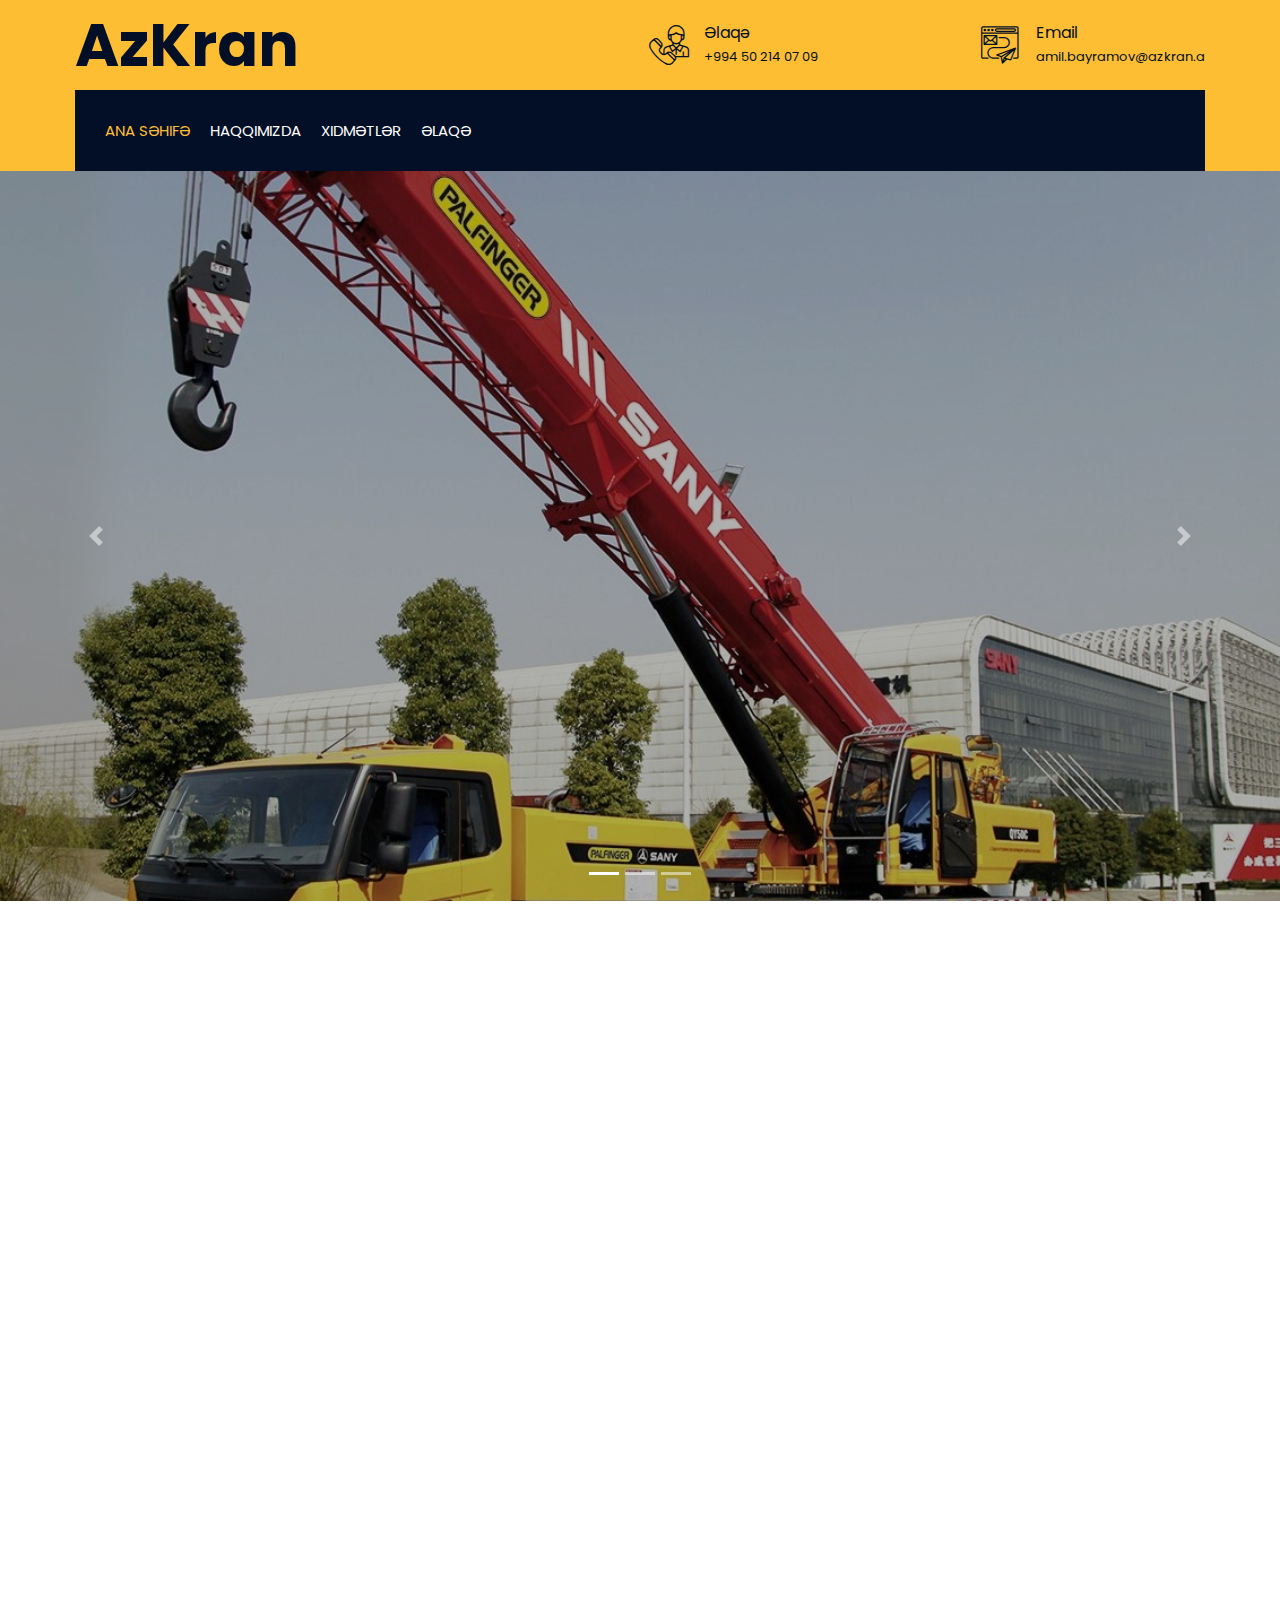
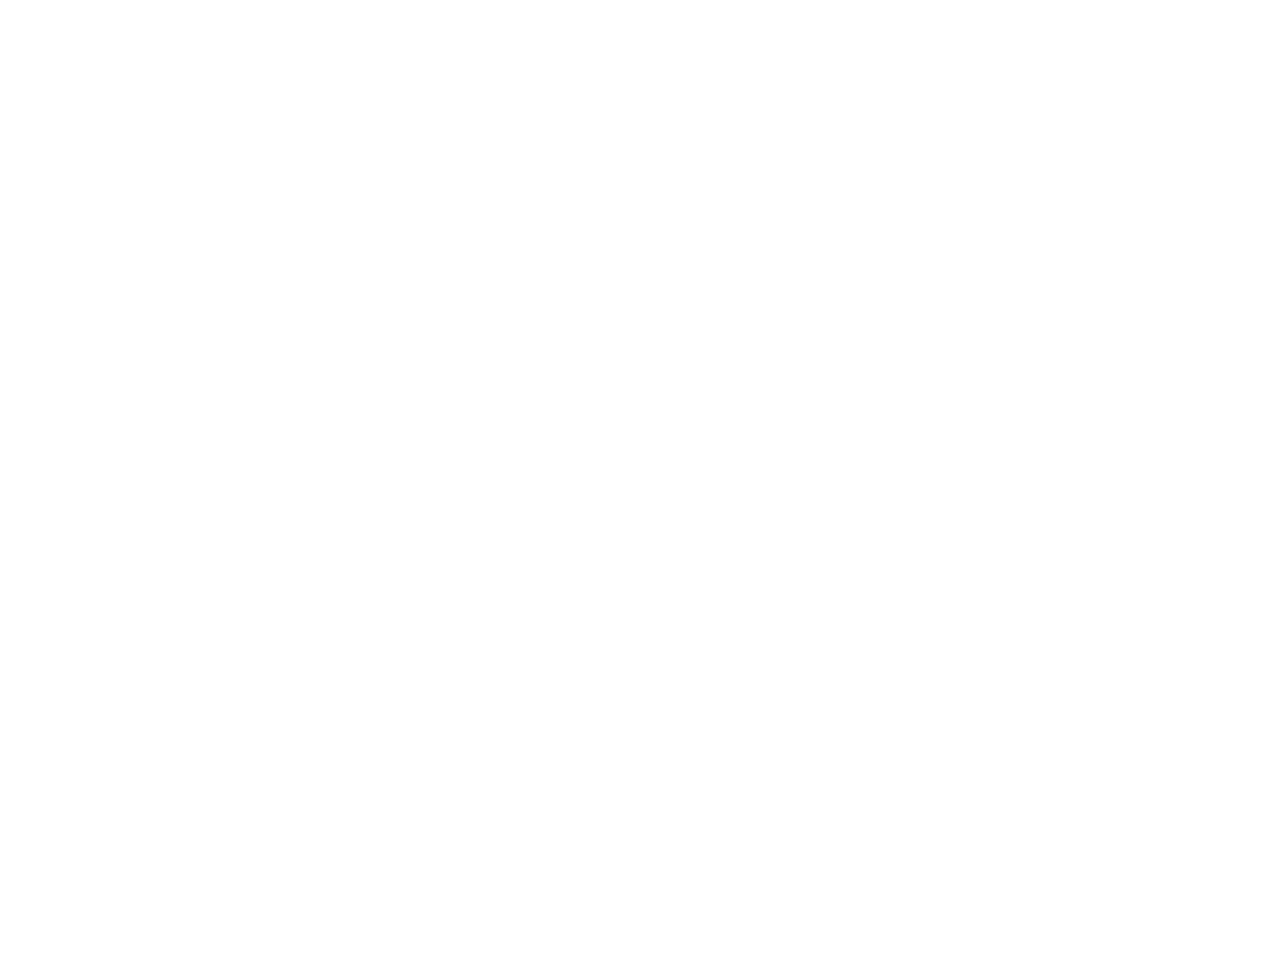
==== commit 73ee0286: "without content" ====
--- a/index.html
+++ b/index.html
@@ -169,7 +169,7 @@
         </div>
 
         <!-- Testimonial Start -->
-        <div class="testimonial wow fadeIn" data-wow-delay="0.1s">
+        <div class="testimonial wow fadeIn mb-0" data-wow-delay="0.1s">
             <div class="container">
                 <div class="row">
                     <div class="col-12">
@@ -227,18 +227,18 @@
 
 
         <!-- Footer Start -->
-        <div class="footer wow fadeIn" data-wow-delay="0.3s">
-            <div class="container">
+        <div  class="footer wow fadeIn mt-0" data-wow-delay="0.3s">
+            <div class="container ">
                 <div class="row">
                     <div class="col-md-6 col-lg-6">
                         <div class="footer-contact">
-                            <h2>Office Contact</h2>
+                            <h2 style="color: #fdbe33;">Office Contact</h2>
                             <p><i class="fa fa-map-marker-alt"></i> Ünvan: Albert Aqarunov 7. Baku office centre</p>
                             <p><i class="fa fa-phone-alt"></i> +994 50 214 07 09</p>
                             <p><i class="fa fa-envelope"></i>amil.bayramov@azkran.az</p>
                             <div class="footer-social">
-                                <a href=""><i class="fab fa-facebook-f"></i></a>
-                                <a href=""><i class="fab fa-instagram"></i></a>
+                                <a href=""><i  class="fab fa-facebook-f"></i></a>
+                                <a href=""><i  class="fab fa-instagram"></i></a>
                             </div>
                         </div>
                     </div>
--- a/css/style.css
+++ b/css/style.css
@@ -462,6 +462,7 @@
 }
 
 
+
 /*******************************/
 /******* Section Header ********/
 /*******************************/
@@ -632,6 +633,10 @@
     color: #fdbe33;
     background: #030f27;
 }
+.about-contact{
+    color: white;
+}
+
 
 @media (max-width: 767.98px) {
     .about .about-img {
@@ -2077,7 +2082,7 @@
     padding-bottom: 10px;
     font-size: 20px;
     font-weight: 600;
-    color: #fdbe33;
+    color: #fff;
 }
 
 .footer h2::after {
@@ -2132,17 +2137,17 @@
 
 .footer .footer-social a i {
     font-size: 15px;
-    color: #ffffff;
-}
-
-.footer .footer-social a:hover {
-    background: #fdbe33;
+    color: #fdbe33;
+}
+
+.footer .footer-social a{
+    /* background: ; */
     border-color: #fdbe33;
 }
 
-.footer .footer-social a:hover i {
-    color: #030f27;
-}
+/* .footer .footer-social a:hover i {
+    color: #030f27;
+} */
 
 .footer .newsletter .form {
     position: relative;
